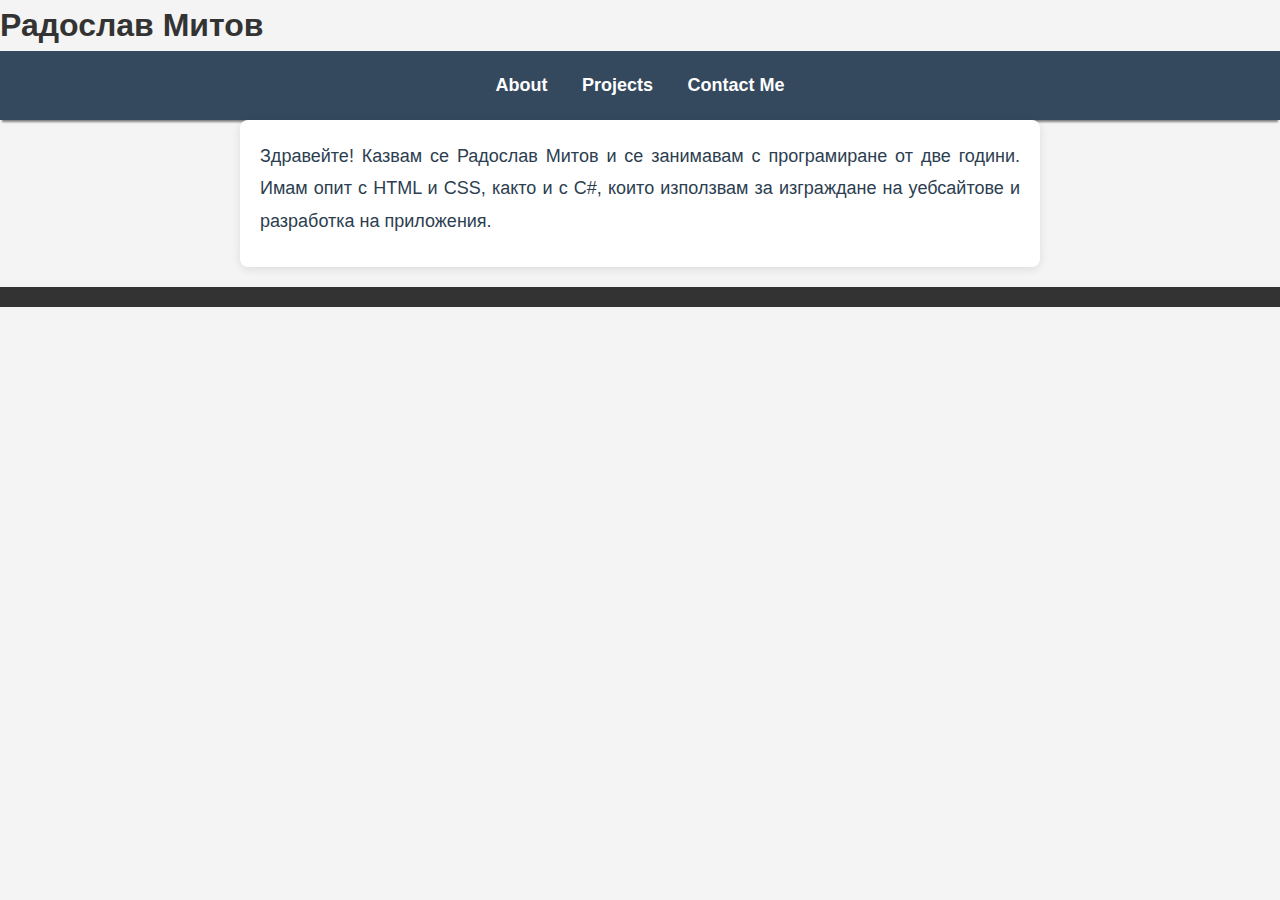
==== index.html @ 0c1ab39f "Add files via upload" ====
<!DOCTYPE html>
<html lang="en">
<head>
    <link rel="stylesheet" href="style.css">
    <meta charset="UTF-8">
    <meta name="viewport" content="width=device-width, initial-scale=1.0">
    <title>Document</title>
</head>
<body>
    <h1>Радослав Митов</h1>
    <header>
<a href="index.html">About</a>
<a href="projects.html">Projects</a>
<a href="contacs.html">Contact Me</a>
    </header>
    <main>
<p>Здравейте! Казвам се Радослав Митов и се занимавам с програмиране от две години. Имам опит с HTML и CSS, както и с C#, които използвам за изграждане на уебсайтове и разработка на приложения.</p>
    </main>
    <footer>

    </footer>
</body>
</html>
---- style.css ----
* {
    margin: 0;
    padding: 0;
    box-sizing: border-box;
}

body {
    font-family: Arial, sans-serif;
    line-height: 1.6;
    background-color: #f4f4f4;
    color: #333;
    padding: 20px;
}

header {
    background-color: #333;
    color: #fff;
    padding: 10px 0;
    text-align: center;
    box-shadow: 0 4px 2px -2px gray;
}

header a {
    color: #fff;
    text-decoration: none;
    margin: 0 15px;
    font-size: 18px;
    transition: color 0.3s;
}

header a:hover {
    color: #ff6347;
}

main {
    background-color: #fff;
    padding: 20px;
    margin-top: 20px;
    border-radius: 8px;
    box-shadow: 0 2px 10px rgba(0, 0, 0, 0.1);
}

main p {
    font-size: 18px;
    line-height: 1.8;
    margin-bottom: 10px;
    text-align: justify;
}

footer {
    margin-top: 20px;
    padding: 10px 0;
    text-align: center;
    background-color: #333;
    color: #fff;
}

@media (max-width: 768px) {
    header a {
        display: block;
        margin: 10px 0;
    }

    main p {
        font-size: 16px;
    }
}
/* General Styles */
body {
    font-family: Arial, sans-serif;
    margin: 0;
    padding: 0;
    box-sizing: border-box;
    background-color: #f4f4f4;
    color: #333;
}

header {
    background-color: #34495e;
    padding: 20px;
    text-align: center;
}

header a {
    color: white;
    text-decoration: none;
    margin: 0 15px;
    font-size: 18px;
    font-weight: bold;
}

header a:hover {
    color: #f39c12;
}

header p {
    color: #ecf0f1;
    font-size: 16px;
    margin-top: 10px;
}

main {
    padding: 20px;
    max-width: 800px;
    margin: 0 auto;
}

.media-container {
    display: flex;
    flex-wrap: wrap;
    gap: 20px;
    justify-content: center;
    margin-bottom: 20px;
}

.media-container video,
.media-container img {
    flex: 1 1 300px; /* Make sure each item takes a minimum of 300px space */
    max-width: 100%;
    border-radius: 15px;
    box-shadow: 0px 6px 12px rgba(0, 0, 0, 0.3);
}

p {
    font-size: 18px;
    line-height: 1.6;
    color: #2c3e50;
}

/* Responsive Design */
@media (max-width: 768px) {
    header a {
        display: block;
        margin: 10px 0;
    }
    .media-container {
        flex-direction: column;
    }
}
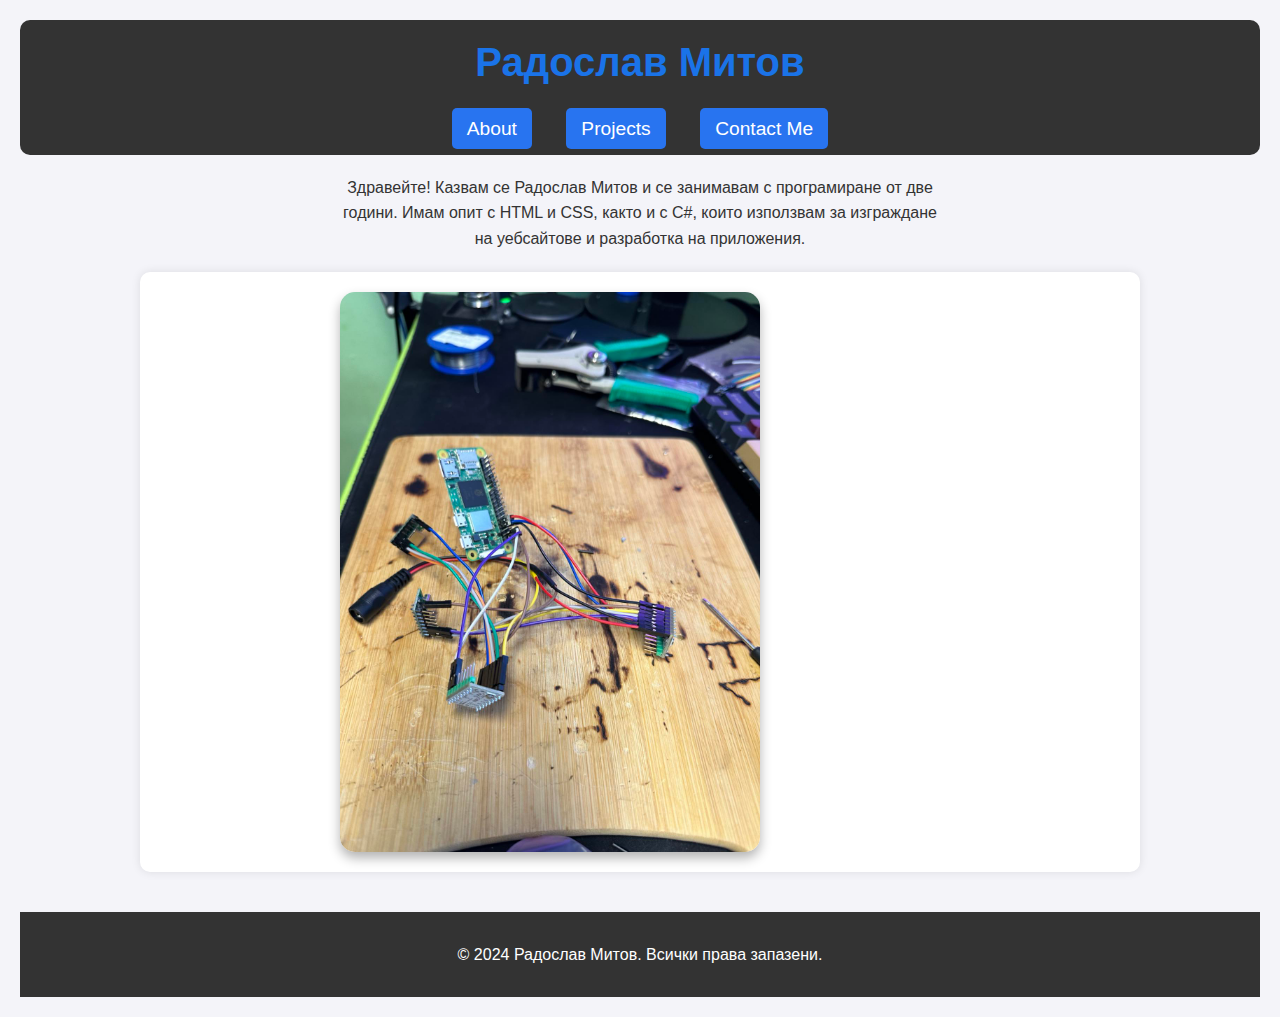
==== commit a2022fdb: "Add files via upload" ====
--- a/index.html
+++ b/index.html
@@ -4,20 +4,90 @@
     <link rel="stylesheet" href="style.css">
     <meta charset="UTF-8">
     <meta name="viewport" content="width=device-width, initial-scale=1.0">
-    <title>Document</title>
+    <title>Радослав Митов</title>
+    <style>
+        /* Slideshow styles */
+        .slideshow-container {
+            max-width: 600px; /* Set the max width of the slideshow */
+            position: relative;
+            margin: auto;
+        }
+
+        .mySlides {
+            display: none; /* Hide all slides by default */
+        }
+
+        img {
+            width: 100%; /* Make images responsive */
+            border-radius: 15px;
+            box-shadow: 0px 6px 12px rgba(0, 0, 0, 0.3);
+        }
+
+        /* Show images */
+        .show {
+            display: block !important; /* Important to override previous styles */
+        }
+
+        .next {
+            right: 0;
+            border-radius: 3px 0 0 3px;
+        }
+
+        .prev:hover, .next:hover {
+            background-color: rgba(0, 0, 0, 0.8);
+        }
+
+        /* Header and Footer styles */
+        header, footer {
+            background-color: #333;
+            color: #fff;
+            text-align: center;
+            padding: 10px 20px;
+        }
+
+        /* Navigation links */
+        header a {
+            margin: 0 15px;
+            color: white;
+            text-decoration: none;
+        }
+
+        /* Centering the paragraph */
+        p {
+            text-align: center; /* Center the text in the paragraph */
+            margin: 20px auto; /* Add some margin for spacing */
+            max-width: 600px; /* Set a max width for the paragraph */
+        }
+    </style>
 </head>
 <body>
-    <h1>Радослав Митов</h1>
     <header>
-<a href="index.html">About</a>
-<a href="projects.html">Projects</a>
-<a href="contacs.html">Contact Me</a>
+        <h1>Радослав Митов</h1>
+        <a href="index.html">About</a>
+        <a href="projects.html">Projects</a>
+        <a href="contacts.html">Contact Me</a>
     </header>
+    
+    <p>Здравейте! Казвам се Радослав Митов и се занимавам с програмиране от две години. Имам опит с HTML и CSS, както и с C#, които използвам за изграждане на уебсайтове и разработка на приложения.</p>
+
     <main>
-<p>Здравейте! Казвам се Радослав Митов и се занимавам с програмиране от две години. Имам опит с HTML и CSS, както и с C#, които използвам за изграждане на уебсайтове и разработка на приложения.</p>
+        <div class="slideshow-container">
+            <div class="mySlides fade show">
+                <img src="./media/viber_image_2024-10-06_17-29-49-885.jpg" alt="Image 1">
+            </div>
+            <div class="mySlides fade">
+                <img src="./media/viber_image_2024-10-06_17-29-50-077.jpg" alt="Image 2">
+            </div>
+            <div class="mySlides fade">
+                <img src="./media/viber_image_2024-10-06_21-00-57-615.jpg" alt="Image 3">
+            </div>
+        </div>
     </main>
+
     <footer>
+        <p>&copy; 2024 Радослав Митов. Всички права запазени.</p>
+    </footer>
 
-    </footer>
+    <script src="animation.js"></script> 
 </body>
-</html>+</html>
--- a/style.css
+++ b/style.css
@@ -1,139 +1,136 @@
+/* General Styles */
 * {
     margin: 0;
     padding: 0;
     box-sizing: border-box;
+    font-family: Arial, sans-serif;
 }
 
 body {
-    font-family: Arial, sans-serif;
-    line-height: 1.6;
-    background-color: #f4f4f4;
+    background-color: #f4f4f9;
     color: #333;
     padding: 20px;
+    line-height: 1.6;
+}
+
+h1 {
+    text-align: center;
+    margin-bottom: 20px;
+    font-size: 2.5rem;
+    color: #1a73e8;
 }
 
 header {
-    background-color: #333;
-    color: #fff;
-    padding: 10px 0;
     text-align: center;
-    box-shadow: 0 4px 2px -2px gray;
+    padding: 10px;
+    background-color: #1a73e8;
+    color: white;
+    border-radius: 10px;
+    margin-bottom: 20px;
 }
 
 header a {
-    color: #fff;
     text-decoration: none;
-    margin: 0 15px;
-    font-size: 18px;
-    transition: color 0.3s;
+    color: white;
+    padding: 10px 15px;
+    margin: 0 10px;
+    font-size: 1.2rem;
+    background-color: #2874f0;
+    border-radius: 5px;
+    transition: background-color 0.3s ease;
 }
 
 header a:hover {
-    color: #ff6347;
+    background-color: #0c5fd6;
 }
 
 main {
+    max-width: 1000px; /* Keep this for main page */
+    margin: 0 auto; /* Centering the main content */
+    padding: 20px;
     background-color: #fff;
-    padding: 20px;
-    margin-top: 20px;
-    border-radius: 8px;
-    box-shadow: 0 2px 10px rgba(0, 0, 0, 0.1);
+    box-shadow: 0 0 10px rgba(0, 0, 0, 0.1);
+    border-radius: 10px;
+    text-align: center; /* Centering text in the main section */
 }
 
-main p {
-    font-size: 18px;
-    line-height: 1.8;
-    margin-bottom: 10px;
-    text-align: justify;
+/* Slideshow Styles */
+.slideshow-container {
+    position: relative;
+    max-width: 100%;
+    margin: auto;
 }
 
-footer {
-    margin-top: 20px;
-    padding: 10px 0;
-    text-align: center;
-    background-color: #333;
-    color: #fff;
+.mySlides {
+    align:center ;
+    display: none; /* Hide images by default */
 }
 
-@media (max-width: 768px) {
-    header a {
-        display: block;
-        margin: 10px 0;
-    }
-
-    main p {
-        font-size: 16px;
-    }
-}
-/* General Styles */
-body {
-    font-family: Arial, sans-serif;
-    margin: 0;
-    padding: 0;
-    box-sizing: border-box;
-    background-color: #f4f4f4;
-    color: #333;
-}
-
-header {
-    background-color: #34495e;
-    padding: 20px;
-    text-align: center;
-}
-
-header a {
-    color: white;
-    text-decoration: none;
-    margin: 0 15px;
-    font-size: 18px;
-    font-weight: bold;
-}
-
-header a:hover {
-    color: #f39c12;
-}
-
-header p {
-    color: #ecf0f1;
-    font-size: 16px;
-    margin-top: 10px;
-}
-
-main {
-    padding: 20px;
-    max-width: 800px;
-    margin: 0 auto;
-}
-
-.media-container {
+.mySlides img {
     display: flex;
-    flex-wrap: wrap;
-    gap: 20px;
-    justify-content: center;
-    margin-bottom: 20px;
-}
-
-.media-container video,
-.media-container img {
-    flex: 1 1 300px; /* Make sure each item takes a minimum of 300px space */
-    max-width: 100%;
+    object-fit: cover;
+    width: 420px; /* Set a fixed size for images */
+    height: auto; /* Maintain aspect ratio */
     border-radius: 15px;
     box-shadow: 0px 6px 12px rgba(0, 0, 0, 0.3);
 }
 
-p {
+/* Navigation buttons */
+.prev, .next {
+    cursor: pointer;
+    position: absolute;
+    top: 50%;
+    width: auto;
+    padding: 16px;
+    color: white;
+    font-weight: bold;
     font-size: 18px;
-    line-height: 1.6;
-    color: #2c3e50;
+    transition: 0.6s ease;
+    border-radius: 0 3px 3px 0;
+    user-select: none;
+    background-color: rgba(0, 0, 0, 0.5);
 }
 
-/* Responsive Design */
-@media (max-width: 768px) {
-    header a {
-        display: block;
-        margin: 10px 0;
-    }
-    .media-container {
-        flex-direction: column;
-    }
-}+.next {
+    right: 0;
+    border-radius: 3px 0 0 3px;
+}
+
+.prev:hover, .next:hover {
+    background-color: rgba(0, 0, 0, 0.8);
+}
+
+/* Link Styles */
+main a {
+    display: inline-block;
+    margin: 10px 0; /* Spacing between links */
+    text-decoration: none;
+    color: #1a73e8;
+    font-size: 1.5rem;
+    padding: 10px 15px;
+    border: 2px solid #1a73e8;
+    border-radius: 5px;
+    transition: background-color 0.3s ease, color 0.3s ease;
+}
+
+main a:hover {
+    background-color: #1a73e8;
+    color: white;
+}
+
+footer {
+    margin-top: 40px;
+    text-align: center;
+    color: #999;
+}
+/* Slideshow Styles */
+.mySlides {
+    display: none; /* Hide images by default */
+    opacity: 0; /* Start with images hidden */
+    transition: opacity 1s ease-in-out; /* Transition effect for opacity */
+}
+
+.mySlides.show {
+    display: block; /* Show image */
+    opacity: 1; /* Fully visible */
+}
